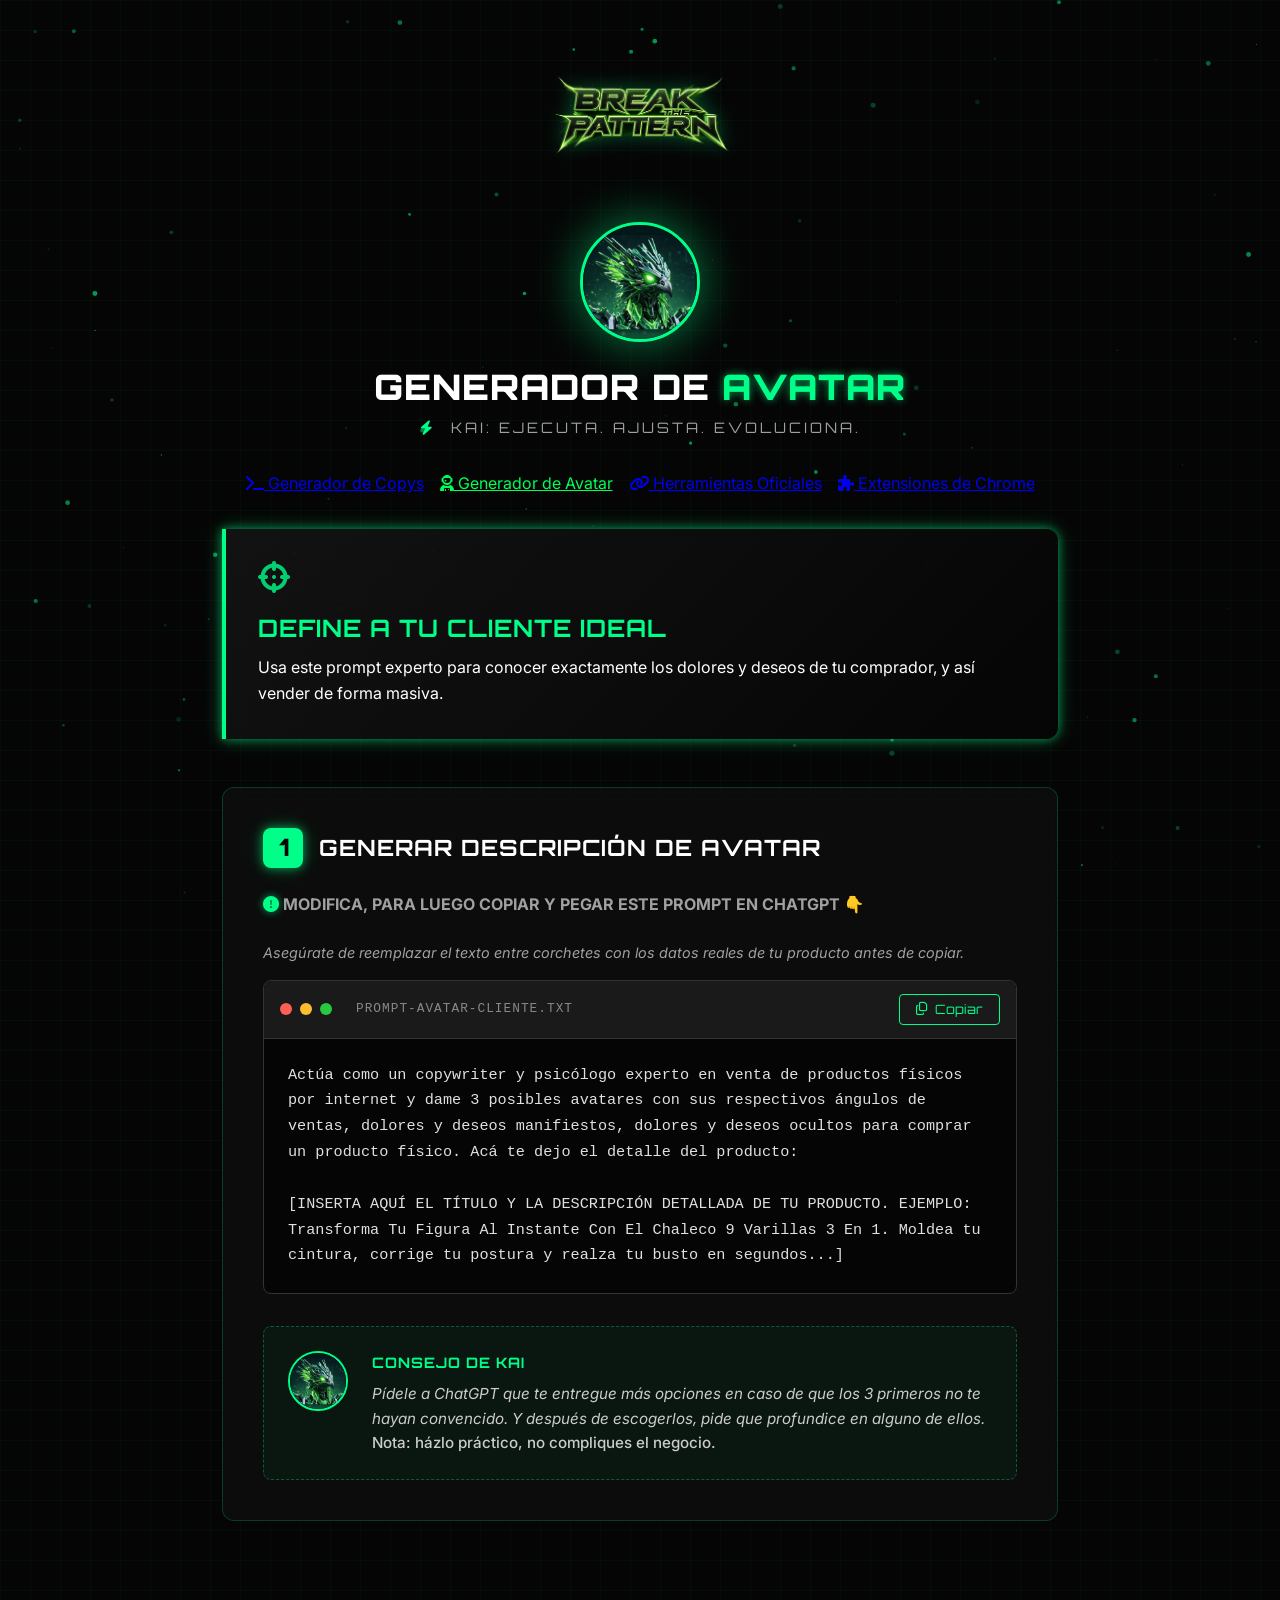
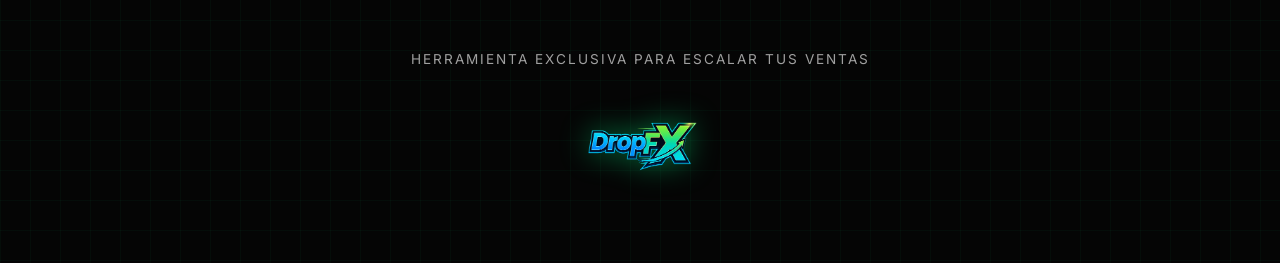
==== avatar.html @ f3566541 "feat: add avatar page and update navigation" ====
<!DOCTYPE html>
<html lang="es">
<head>
    <meta charset="UTF-8">
    <meta name="viewport" content="width=device-width, initial-scale=1.0">
    <title>Generador de Avatar | Break The Pattern</title>
    <!-- Google Fonts -->
    <link rel="preconnect" href="https://fonts.googleapis.com">
    <link rel="preconnect" href="https://fonts.gstatic.com" crossorigin>
    <link href="https://fonts.googleapis.com/css2?family=Inter:wght@400;500;700&family=Orbitron:wght@500;700;900&display=swap" rel="stylesheet">
    <!-- Font Awesome -->
    <link rel="stylesheet" href="https://cdnjs.cloudflare.com/ajax/libs/font-awesome/6.4.0/css/all.min.css">
    <!-- Main Stylesheet -->
    <link rel="stylesheet" href="styles.css">
</head>
<body class="grid-bg">
    <canvas id="particleCanvas"></canvas>
    
    <div class="container links-container">
        
        <!-- HEADER -->
        <header class="header" style="margin-bottom: 2rem;">
            <div class="logo-container" style="margin-bottom: 1rem;">
                <img src="assets/logo.png" alt="Break The Pattern Logo" class="brand-logo" style="max-width: 250px;">
            </div>
            
            <div class="kai-avatar-container" style="width: 120px; height: 120px;">
                <div class="avatar-glow"></div>
                <img src="assets/avatar.jpg" alt="Kai Avatar" class="kai-avatar">
            </div>

            <div class="header-text">
                <h1 class="main-title" style="font-size: 2.2rem; margin-top: 1rem;">GENERADOR DE <span class="text-glow">AVATAR</span></h1>
                <p class="kai-message" style="margin-top: 0.5rem;"><i class="fa-solid fa-bolt"></i> KAI: EJECUTA. AJUSTA. EVOLUCIONA.</p>
            </div>

            <!-- NAVIGATION -->
            <div class="nav-links" style="margin-top: 2rem; display: flex; justify-content: center; gap: 1rem; flex-wrap: wrap;">
                <a href="index.html" class="nav-btn"><i class="fa-solid fa-terminal"></i> Generador de Copys</a>
                <a href="avatar.html" class="nav-btn" style="border-color: #00ff55; color: #00ff55;"><i class="fa-solid fa-user-astronaut"></i> Generador de Avatar</a>
                <a href="enlaces.html" class="nav-btn"><i class="fa-solid fa-link"></i> Herramientas Oficiales</a>
                <a href="extensiones.html" class="nav-btn"><i class="fa-solid fa-puzzle-piece"></i> Extensiones de Chrome</a>
            </div>
        </header>

        <main>
            <!-- INTRO BOX -->
            <div class="intro-box">
                <i class="fa-solid fa-crosshairs prompt-icon"></i>
                <h2>DEFINE A TU CLIENTE IDEAL</h2>
                <p>Usa este prompt experto para conocer exactamente los dolores y deseos de tu comprador, y así vender de forma masiva.</p>
            </div>

            <!-- PROMPT 1 -->
            <section class="prompt-section">
                <div class="section-header">
                    <div class="step-badge">1</div>
                    <div>
                        <h3 class="section-title">Generar Descripción de Avatar</h3>
                    </div>
                </div>
                
                <p class="instruction-text">
                    <i class="fa-solid fa-circle-exclamation text-glow"></i> 
                    <strong>MODIFICA, PARA LUEGO COPIAR Y PEGAR ESTE PROMPT EN CHATGPT 👇</strong>
                </p>
                <p class="text-gray mb-3" style="font-size: 0.9rem;">
                    <em>Asegúrate de reemplazar el texto entre corchetes con los datos reales de tu producto antes de copiar.</em>
                </p>

                <div class="code-panel">
                    <div class="panel-header">
                        <div class="dot red"></div>
                        <div class="dot yellow"></div>
                        <div class="dot green"></div>
                        <span class="panel-title">prompt-avatar-cliente.txt</span>
                        <button class="copy-btn" onclick="copyCode(this, 'code1')">
                            <i class="fa-regular fa-copy"></i> Copiar
                        </button>
                    </div>
                    <div class="panel-body" id="code1">Actúa como un copywriter y psicólogo experto en venta de productos físicos por internet y dame 3 posibles avatares con sus respectivos ángulos de ventas, dolores y deseos manifiestos, dolores y deseos ocultos para comprar un producto físico. Acá te dejo el detalle del producto: 

[INSERTA AQUÍ EL TÍTULO Y LA DESCRIPCIÓN DETALLADA DE TU PRODUCTO. EJEMPLO: Transforma Tu Figura Al Instante Con El Chaleco 9 Varillas 3 En 1. Moldea tu cintura, corrige tu postura y realza tu busto en segundos...]</div>
                </div>
                
                <div class="pro-tip mt-4">
                    <img src="assets/avatar.jpg" alt="Kai" class="small-kai">
                    <div class="pro-tip-content">
                        <h4>CONSEJO DE KAI</h4>
                        <p>Pídele a ChatGPT que te entregue más opciones en caso de que los 3 primeros no te hayan convencido. Y después de escogerlos, pide que profundice en alguno de ellos.</p>
                        <p class="mt-2 text-white" style="font-weight: 500; font-style: normal;">Nota: házlo práctico, no compliques el negocio.</p>
                    </div>
                </div>
            </section>

        </main>

    </div>

    <!-- DROP FX FOOTER -->
    <div style="text-align: center; padding-bottom: 3rem; margin-top: 2rem;">
        <p class="text-gray" style="font-size: 0.85rem; letter-spacing: 2px; margin-bottom: 1rem; text-transform: uppercase;">Herramienta exclusiva para escalar tus ventas</p>
        <a href="https://dropfx.vercel.app" target="_blank" style="display: inline-block; transition: transform 0.3s ease;" onmouseover="this.style.transform='scale(1.05)'" onmouseout="this.style.transform='scale(1)'">
            <img src="assets/dropfx_logo.png" alt="DropFX" style="max-width: 180px; filter: drop-shadow(0 0 15px rgba(0, 255, 136, 0.4));">
        </a>
    </div>

    <!-- Scripts -->
    <script src="particles.js"></script>
    <script src="script.js"></script>
</body>
</html>
---- styles.css ----
/* =========================================
   BREAK THE PATTERN - DESIGN SYSTEM
   ========================================= */

:root {
    /* Colors */
    --clr-neon-green: #00FF88;
    --clr-neon-green-dim: rgba(0, 255, 136, 0.2);
    --clr-black: #050505;
    --clr-dark-gray: #111111;
    --clr-surface: #1a1a1a;
    --clr-white: #ffffff;
    --clr-text-muted: #a0a0a0;

    /* Effects */
    --glow-primary: 0 0 10px rgba(0, 255, 136, 0.5), 0 0 20px rgba(0, 255, 136, 0.3);
    --glow-intense: 0 0 15px rgba(0, 255, 136, 0.8), 0 0 30px rgba(0, 255, 136, 0.5);
    
    /* Typography */
    --font-heading: 'Orbitron', sans-serif;
    --font-body: 'Inter', sans-serif;
}

/* =========================================
   RESET & BASE STYLES
   ========================================= */

* {
    margin: 0;
    padding: 0;
    box-sizing: border-box;
}

body {
    background-color: var(--clr-black);
    color: var(--clr-white);
    font-family: var(--font-body);
    line-height: 1.6;
    overflow-x: hidden;
    position: relative;
    min-height: 100vh;
}

canvas#particleCanvas {
    position: fixed;
    top: 0;
    left: 0;
    width: 100%;
    height: 100%;
    z-index: -1;
    pointer-events: none;
}

.container {
    max-width: 900px;
    margin: 0 auto;
    padding: 2rem;
    position: relative;
    z-index: 1;
}

/* Typography Utilities */
h1, h2, h3, h4, .panel-title {
    font-family: var(--font-heading);
    text-transform: uppercase;
    letter-spacing: 1px;
}

.text-glow {
    color: var(--clr-neon-green);
    text-shadow: 0 0 8px rgba(0, 255, 136, 0.6);
}

/* =========================================
   HEADER SECTION
   ========================================= */

.header {
    text-align: center;
    margin-bottom: 4rem;
    position: relative;
}

.logo-container {
    margin-bottom: 2rem;
}

.brand-logo {
    max-width: 300px;
    height: auto;
    filter: drop-shadow(0 0 10px rgba(0, 255, 136, 0.3));
}

.kai-avatar-container {
    position: relative;
    width: 150px;
    height: 150px;
    margin: 0 auto 1.5rem;
}

.kai-avatar {
    width: 100%;
    height: 100%;
    border-radius: 50%;
    object-fit: cover;
    border: 3px solid var(--clr-neon-green);
    position: relative;
    z-index: 2;
    background-color: var(--clr-dark-gray);
}

.avatar-glow {
    position: absolute;
    top: 50%;
    left: 50%;
    transform: translate(-50%, -50%);
    width: 100%;
    height: 100%;
    border-radius: 50%;
    background: var(--clr-neon-green);
    filter: blur(25px);
    opacity: 0.5;
    z-index: 1;
    animation: pulse 3s infinite alternate;
}

.kai-message {
    font-family: var(--font-heading);
    color: var(--clr-text-muted);
    font-size: 0.9rem;
    letter-spacing: 3px;
    margin-bottom: 1rem;
}

.kai-message i {
    color: var(--clr-neon-green);
    margin-right: 8px;
}

.main-title {
    font-size: 2.5rem;
    font-weight: 900;
    line-height: 1.2;
}

/* =========================================
   MAIN CONTENT & PROMPTS
   ========================================= */

.intro-box {
    background: linear-gradient(135deg, rgba(20,20,20,0.9) 0%, rgba(5,5,5,1) 100%);
    border-left: 4px solid var(--clr-neon-green);
    padding: 2rem;
    border-radius: 0 12px 12px 0;
    margin-bottom: 3rem;
    display: flex;
    flex-direction: column;
    box-shadow: var(--glow-primary);
}

.intro-box h2 {
    color: var(--clr-neon-green);
    font-size: 1.5rem;
    margin-bottom: 0.5rem;
}

.prompt-icon {
    font-size: 2rem;
    color: var(--clr-neon-green);
    margin-bottom: 1rem;
    opacity: 0.8;
}

.prompt-section {
    margin-bottom: 4rem;
    background: rgba(17, 17, 17, 0.6);
    border: 1px solid rgba(0, 255, 136, 0.2);
    border-radius: 12px;
    padding: 2.5rem;
    backdrop-filter: blur(10px);
    transition: transform 0.3s ease, box-shadow 0.3s ease;
}

.prompt-section:hover {
    border-color: rgba(0, 255, 136, 0.5);
    box-shadow: 0 10px 30px rgba(0, 255, 136, 0.1);
    transform: translateY(-2px);
}

.section-header {
    display: flex;
    align-items: center;
    gap: 1rem;
    margin-bottom: 1.5rem;
}

.step-badge {
    background-color: var(--clr-neon-green);
    color: var(--clr-black);
    width: 40px;
    height: 40px;
    display: flex;
    align-items: center;
    justify-content: center;
    font-family: var(--font-heading);
    font-size: 1.5rem;
    font-weight: 900;
    border-radius: 8px;
    box-shadow: var(--glow-primary);
}

.section-title {
    font-size: 1.4rem;
}

.instruction-text {
    font-size: 1rem;
    margin-bottom: 1.5rem;
    color: var(--clr-text-muted);
}

/* Code Panel Component */
.code-panel {
    background-color: var(--clr-black);
    border-radius: 8px;
    overflow: hidden;
    border: 1px solid #333;
    margin-bottom: 2rem;
}

.panel-header {
    background-color: #1a1a1a;
    padding: 0.8rem 1rem;
    display: flex;
    align-items: center;
    border-bottom: 1px solid #333;
}

.dot {
    width: 12px;
    height: 12px;
    border-radius: 50%;
    margin-right: 8px;
}

.dot.red { background-color: #ff5f56; }
.dot.yellow { background-color: #ffbd2e; }
.dot.green { background-color: #27c93f; }

.panel-title {
    color: #888;
    font-size: 0.8rem;
    margin-left: 1rem;
    font-family: monospace;
    flex-grow: 1;
}

.copy-btn {
    background: transparent;
    color: var(--clr-neon-green);
    border: 1px solid var(--clr-neon-green);
    padding: 0.4rem 1rem;
    border-radius: 4px;
    cursor: pointer;
    font-family: var(--font-heading);
    font-size: 0.8rem;
    transition: all 0.2s ease;
    display: flex;
    align-items: center;
    gap: 8px;
}

.copy-btn:hover {
    background: var(--clr-neon-green-dim);
    box-shadow: var(--glow-primary);
}

.copy-btn.copied {
    background: var(--clr-neon-green);
    color: var(--clr-black);
}

.panel-body {
    padding: 1.5rem;
    color: #e0e0e0;
    font-family: monospace;
    font-size: 0.95rem;
    white-space: pre-wrap;
    line-height: 1.7;
}

/* Pro Tip Component */
.pro-tip {
    display: flex;
    align-items: flex-start;
    gap: 1.5rem;
    background: rgba(0, 255, 136, 0.05);
    border: 1px dashed rgba(0, 255, 136, 0.3);
    padding: 1.5rem;
    border-radius: 8px;
}

.small-kai {
    width: 60px;
    height: 60px;
    border-radius: 50%;
    border: 2px solid var(--clr-neon-green);
    object-fit: cover;
}

.pro-tip-content h4 {
    color: var(--clr-neon-green);
    margin-bottom: 0.5rem;
    font-size: 0.9rem;
}

.pro-tip-content p {
    font-size: 0.95rem;
    color: #ccc;
    font-style: italic;
}

/* =========================================
   FOOTER NOTE
   ========================================= */

.final-note {
    text-align: center;
    margin-top: 5rem;
    padding-bottom: 4rem;
}

.success-banner {
    display: inline-block;
    padding: 1rem 3rem;
    background: linear-gradient(90deg, transparent 0%, rgba(0, 255, 136, 0.1) 50%, transparent 100%);
    border-top: 1px solid rgba(0, 255, 136, 0.3);
    border-bottom: 1px solid rgba(0, 255, 136, 0.3);
    margin-bottom: 3rem;
}

.success-banner h3 {
    font-size: 1.8rem;
    margin-bottom: 0.5rem;
}

.success-banner p {
    color: var(--clr-text-muted);
}

.impact-statement {
    display: flex;
    align-items: center;
    justify-content: center;
    gap: 1rem;
    font-size: 1.2rem;
    font-weight: 600;
}

.bracket {
    color: var(--clr-neon-green);
    font-family: var(--font-heading);
    font-size: 2.5rem;
    font-weight: 300;
    opacity: 0.7;
}

/* =========================================
   ANIMATIONS
   ========================================= */

@keyframes pulse {
    0% { transform: translate(-50%, -50%) scale(1); opacity: 0.3; }
    100% { transform: translate(-50%, -50%) scale(1.1); opacity: 0.6; }
}

/* =========================================
   ENLACES DE AFILIACION (NEW AESTHETIC)
   ========================================= */

.grid-bg {
    background-color: #050505;
    background-image: 
        linear-gradient(rgba(0, 255, 136, 0.03) 1px, transparent 1px),
        linear-gradient(90deg, rgba(0, 255, 136, 0.03) 1px, transparent 1px);
    background-size: 30px 30px;
}

.links-container {
    max-width: 900px;
    margin: 0 auto;
    padding: 2rem;
    font-family: 'Inter', sans-serif;
}

.custom-card {
    background: #050505; /* Solid black to cover grid */
    border: 2px solid;
    border-radius: 8px;
    padding: 1.5rem;
    position: relative;
    box-shadow: inset 0 0 10px rgba(0,0,0,0.5);
    transition: transform 0.3s ease, box-shadow 0.3s ease;
}

.custom-card:hover {
    transform: translateY(-2px);
    box-shadow: 0 4px 15px rgba(0,0,0,0.5);
}

.inner-card {
    border-width: 1px;
    padding: 1rem;
}

/* Colors and Borders */
.card-red { border-color: #ff4444; }
.card-green { border-color: #00ff55; }
.card-blue { border-color: #3498db; }
.card-purple { border-color: #a855f7; }
.card-green-alt { border-color: #00ff55; }
.card-yellow { border-color: #f1c40f; }
.card-blue-dark { border-color: #3b82f6; }
.card-red-dark { border-color: #ff3366; }

/* Text Colors */
.text-red { color: #ff4444; }
.text-green { color: #00ff55; }
.text-blue { color: #3498db; }
.text-purple { color: #a855f7; }
.text-yellow { color: #f1c40f; }
.text-blue-light { color: #3b82f6; }
.text-gray { color: #a0a0a0; font-size: 0.95rem; }
.text-white { color: #ffffff; }

/* Square Icons */
.square {
    display: inline-block;
    width: 10px;
    height: 10px;
    margin-right: 8px;
    vertical-align: middle;
}

.bg-red { background-color: #ff4444; }
.bg-green { background-color: #00ff55; }
.bg-blue { background-color: #3498db; }
.bg-purple { background-color: #a855f7; }
.bg-yellow { background-color: #f1c40f; }
.bg-white { background-color: #ffffff; }
.bg-blue-light { background-color: #3b82f6; }
.bg-orange { background-color: #ff6600; }
.bg-orange-dark { background-color: #cc5500; }
.bg-lime { background-color: #99ff00; }
.bg-lime-light { background-color: #aaff00; }

/* Utilities */
.mb-2 { margin-bottom: 0.5rem; }
.mb-3 { margin-bottom: 1rem; }
.mb-4 { margin-bottom: 1.5rem; }
.mt-4 { margin-top: 1.5rem; }

.card-title {
    font-size: 1.1rem;
    font-family: 'Inter', sans-serif;
    font-weight: 700;
    margin-bottom: 0.5rem;
    display: flex;
    align-items: center;
}

.feature-list {
    list-style: none;
    padding: 0;
}

.feature-list li {
    display: flex;
    align-items: center;
    gap: 8px;
    margin-bottom: 0.4rem;
    font-size: 0.9rem;
    color: #e0e0e0;
}

.list-green li span { color: #00ff55; }
.list-blue li span { color: #3498db; }
.list-blue-light li span { color: #3b82f6; }
.list-red li span { color: #ff4444; }

/* Cyber Links */
.links-row {
    display: flex;
    gap: 1rem;
    flex-wrap: wrap;
}

.cyber-link {
    display: flex;
    align-items: center;
    justify-content: space-between;
    background: transparent;
    border: 1px solid;
    border-radius: 4px;
    padding: 0.5rem 0.8rem;
    text-decoration: none;
    font-size: 0.85rem;
    transition: all 0.3s ease;
    flex: 1;
    min-width: 250px;
}

.cyber-link.no-bg {
    background: transparent;
}

.single-link {
    max-width: 100%;
}

.cyber-link:hover {
    background: rgba(255, 255, 255, 0.05);
    box-shadow: 0 0 10px rgba(255, 255, 255, 0.1);
}

.cyber-link.border-green { border-color: #00ff55; color: #00ff55; }
.cyber-link.border-purple { border-color: #a855f7; color: #a855f7; }
.cyber-link.border-blue { border-color: #3498db; color: #3498db; }
.cyber-link.border-blue-light { border-color: #3b82f6; color: #3b82f6; }
.cyber-link.border-red { border-color: #ff3366; color: #ff3366; }

.cyber-link.border-green .link-right { color: #00ff55; }
.cyber-link.border-purple .link-right { color: #a855f7; }
.cyber-link.border-blue .link-right { color: #3498db; }
.cyber-link.border-blue-light .link-right { color: #3b82f6; }
.cyber-link.border-red .link-right { color: #ff3366; }

.cyber-link .link-left {
    display: flex;
    align-items: center;
    color: #fff;
    font-weight: 500;
}

.cyber-link .link-right {
    opacity: 0.8;
}

.arrow {
    margin-left: 4px;
}

.note-text {
    font-size: 0.85rem;
    color: #a0a0a0;
    display: flex;
    align-items: flex-start;
}

.note-text .square {
    margin-top: 4px;
    min-width: 10px;
}

.dot-separator {
    margin: 0 8px;
    color: #555;
}

/* Benefits Grid (Release It) */
.benefits-grid {
    display: grid;
    grid-template-columns: 1fr 1fr;
    gap: 1rem;
}

.benefit-box {
    display: flex;
    align-items: flex-start;
    padding: 0.6rem;
    border-radius: 4px;
    color: #000;
}

.benefit-box .square {
    margin-top: 4px;
    min-width: 10px;
}

.benefit-box strong {
    display: block;
    font-size: 0.9rem;
    line-height: 1.2;
}

.benefit-box span {
    font-size: 0.8rem;
    opacity: 0.8;
}

.bg-orange { background-color: #ff6600; }
.bg-orange-dark { background-color: #cc5500; color: #fff; }
.bg-lime { background-color: #99ff00; }
.bg-lime-light { background-color: #aaff00; }

/* Extensions List Aesthetic */
.ext-list {
    display: flex;
    flex-direction: column;
    gap: 1.5rem;
    max-width: 900px;
    margin: 0 auto;
}

.ext-item {
    display: block;
    text-decoration: none;
    transition: all 0.3s ease;
    padding: 1rem;
    border-radius: 8px;
    position: relative;
    overflow: hidden;
}

.ext-item::after {
    content: '';
    position: absolute;
    right: 20px;
    top: 50%;
    transform: translateY(-50%);
    color: #00ff55;
    font-family: "Font Awesome 6 Free";
    font-weight: 900;
    content: "\f08e"; /* External link icon */
    opacity: 0;
    transition: all 0.3s;
    font-size: 1.2rem;
}

.ext-item:hover {
    background: rgba(0, 255, 136, 0.05);
    box-shadow: 0 0 20px rgba(0, 255, 136, 0.05);
    transform: translateX(8px);
}

.ext-item:hover::after {
    opacity: 1;
    right: 15px;
}

.ext-title {
    color: #00ff55;
    font-size: 1.2rem;
    font-family: var(--font-heading);
    font-weight: 700;
    display: flex;
    align-items: center;
    letter-spacing: 1px;
    margin-bottom: 0;
    text-transform: uppercase;
}

.ext-desc {
    border-left: 2px solid #00ff55;
    margin-left: 4px; /* to theoretically align center with the 10px square */
    padding-left: 20px;
    padding-top: 10px;
    padding-bottom: 5px;
    position: relative;
}

.ext-desc::before {
    content: '';
    position: absolute;
    left: 0;
    top: 20px;
    width: 15px;
    height: 2px;
    background: #00ff55;
    border-radius: 0 2px 2px 0;
}

.ext-desc p {
    color: #a0a0a0;
    font-size: 0.95rem;
    line-height: 1.6;
    margin: 0;
    transition: color 0.3s;
    max-width: 100%;
}


.ext-item:hover .ext-desc p {
    color: #ffffff;
}

/* Ads Container */
.ads-container {
    display: grid;
    grid-template-columns: 1fr 1fr;
    gap: 1.5rem;
}

@media (max-width: 768px) {
    .benefits-grid, .ads-container, .links-row, .affiliate-grid {
        grid-template-columns: 1fr;
        flex-direction: column;
    }
}

/* =========================================
   PRINT STYLES FOR EXPORT TO PDF
   ========================================= */
@media print {
    body {
        background: white !important;
        color: black !important;
        font-size: 12pt;
    }
    
    canvas#particleCanvas,
    .avatar-glow,
    .copy-btn {
        display: none !important;
    }
    
    .container {
        max-width: 100%;
        padding: 0;
    }

    .kai-avatar {
        border-color: black;
    }
    
    .text-glow {
        color: black;
        text-shadow: none;
        font-weight: bold;
    }
    
    .intro-box {
        background: #f5f5f5;
        border-left: 4px solid black;
        box-shadow: none;
        color: black;
    }

    .intro-box h2 {
        color: black;
    }
    
    .prompt-section {
        background: transparent;
        border: 1px solid #ccc;
        box-shadow: none;
        page-break-inside: avoid;
    }
    
    .step-badge {
        background: black;
        color: white;
        box-shadow: none;
    }
    
    .code-panel {
        border: 1px solid #ccc;
    }
    
    .panel-header {
        background: #eee;
        border-bottom: 1px solid #ccc;
    }
    
    .panel-title {
        color: black;
        font-weight: bold;
    }
    
    .panel-body {
        color: black;
        background: white;
    }
    
    .pro-tip {
        background: #f9f9f9;
        border: 1px solid #ccc;
    }
    
    .pro-tip-content h4 {
        color: black;
    }
    
    .success-banner {
        background: transparent;
        border-top: 1px solid black;
        border-bottom: 1px solid black;
    }
    
    .bracket {
        color: black;
    }
}

/* Responsive constraints */
@media (max-width: 768px) {
    .main-title {
        font-size: 1.8rem;
    }
    
    .prompt-section {
        padding: 1.5rem;
    }
    
    .pro-tip {
        flex-direction: column;
        align-items: center;
        text-align: center;
    }
}
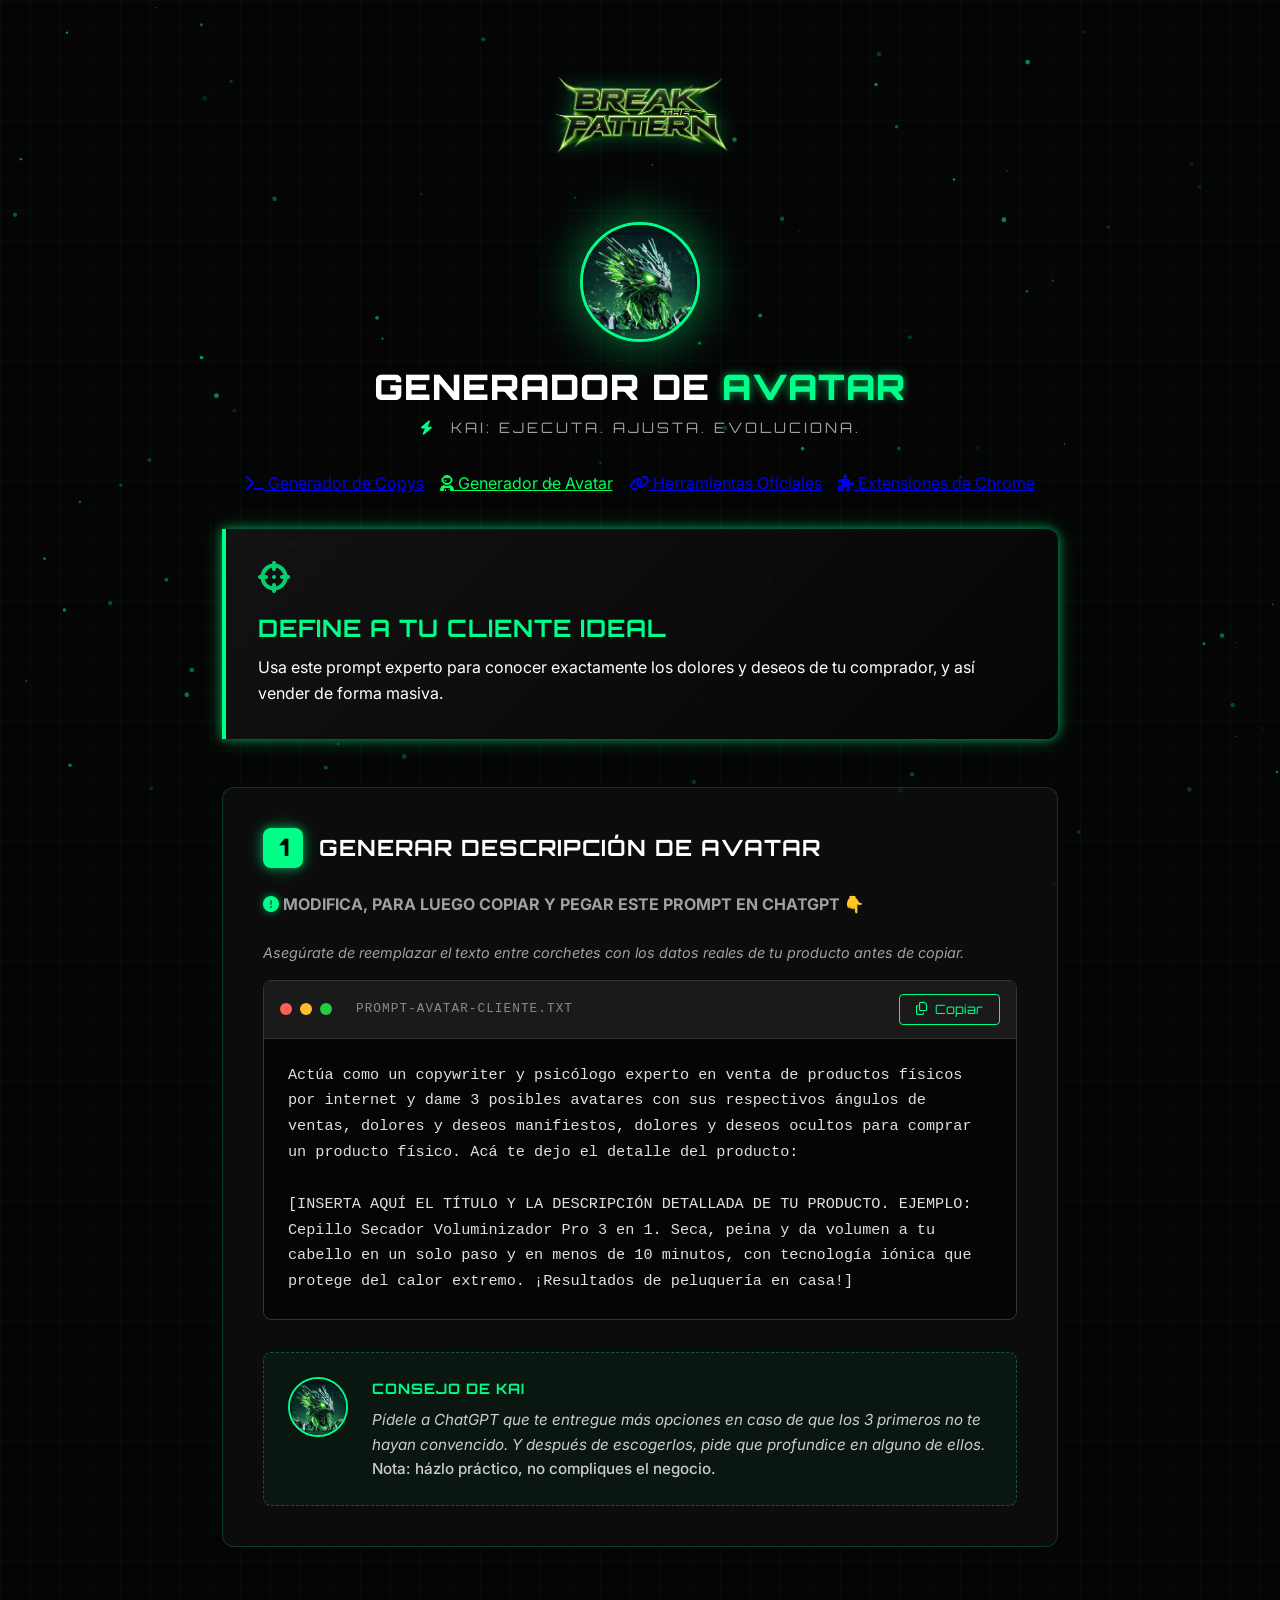
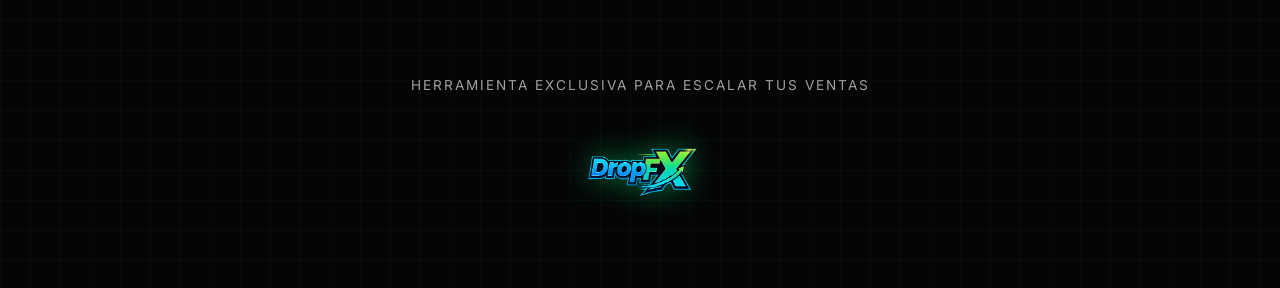
==== commit 53a7d041: "fix: update product example in avatar prompt" ====
--- a/avatar.html
+++ b/avatar.html
@@ -80,7 +80,7 @@
                     </div>
                     <div class="panel-body" id="code1">Actúa como un copywriter y psicólogo experto en venta de productos físicos por internet y dame 3 posibles avatares con sus respectivos ángulos de ventas, dolores y deseos manifiestos, dolores y deseos ocultos para comprar un producto físico. Acá te dejo el detalle del producto: 
 
-[INSERTA AQUÍ EL TÍTULO Y LA DESCRIPCIÓN DETALLADA DE TU PRODUCTO. EJEMPLO: Transforma Tu Figura Al Instante Con El Chaleco 9 Varillas 3 En 1. Moldea tu cintura, corrige tu postura y realza tu busto en segundos...]</div>
+[INSERTA AQUÍ EL TÍTULO Y LA DESCRIPCIÓN DETALLADA DE TU PRODUCTO. EJEMPLO: Cepillo Secador Voluminizador Pro 3 en 1. Seca, peina y da volumen a tu cabello en un solo paso y en menos de 10 minutos, con tecnología iónica que protege del calor extremo. ¡Resultados de peluquería en casa!]</div>
                 </div>
                 
                 <div class="pro-tip mt-4">
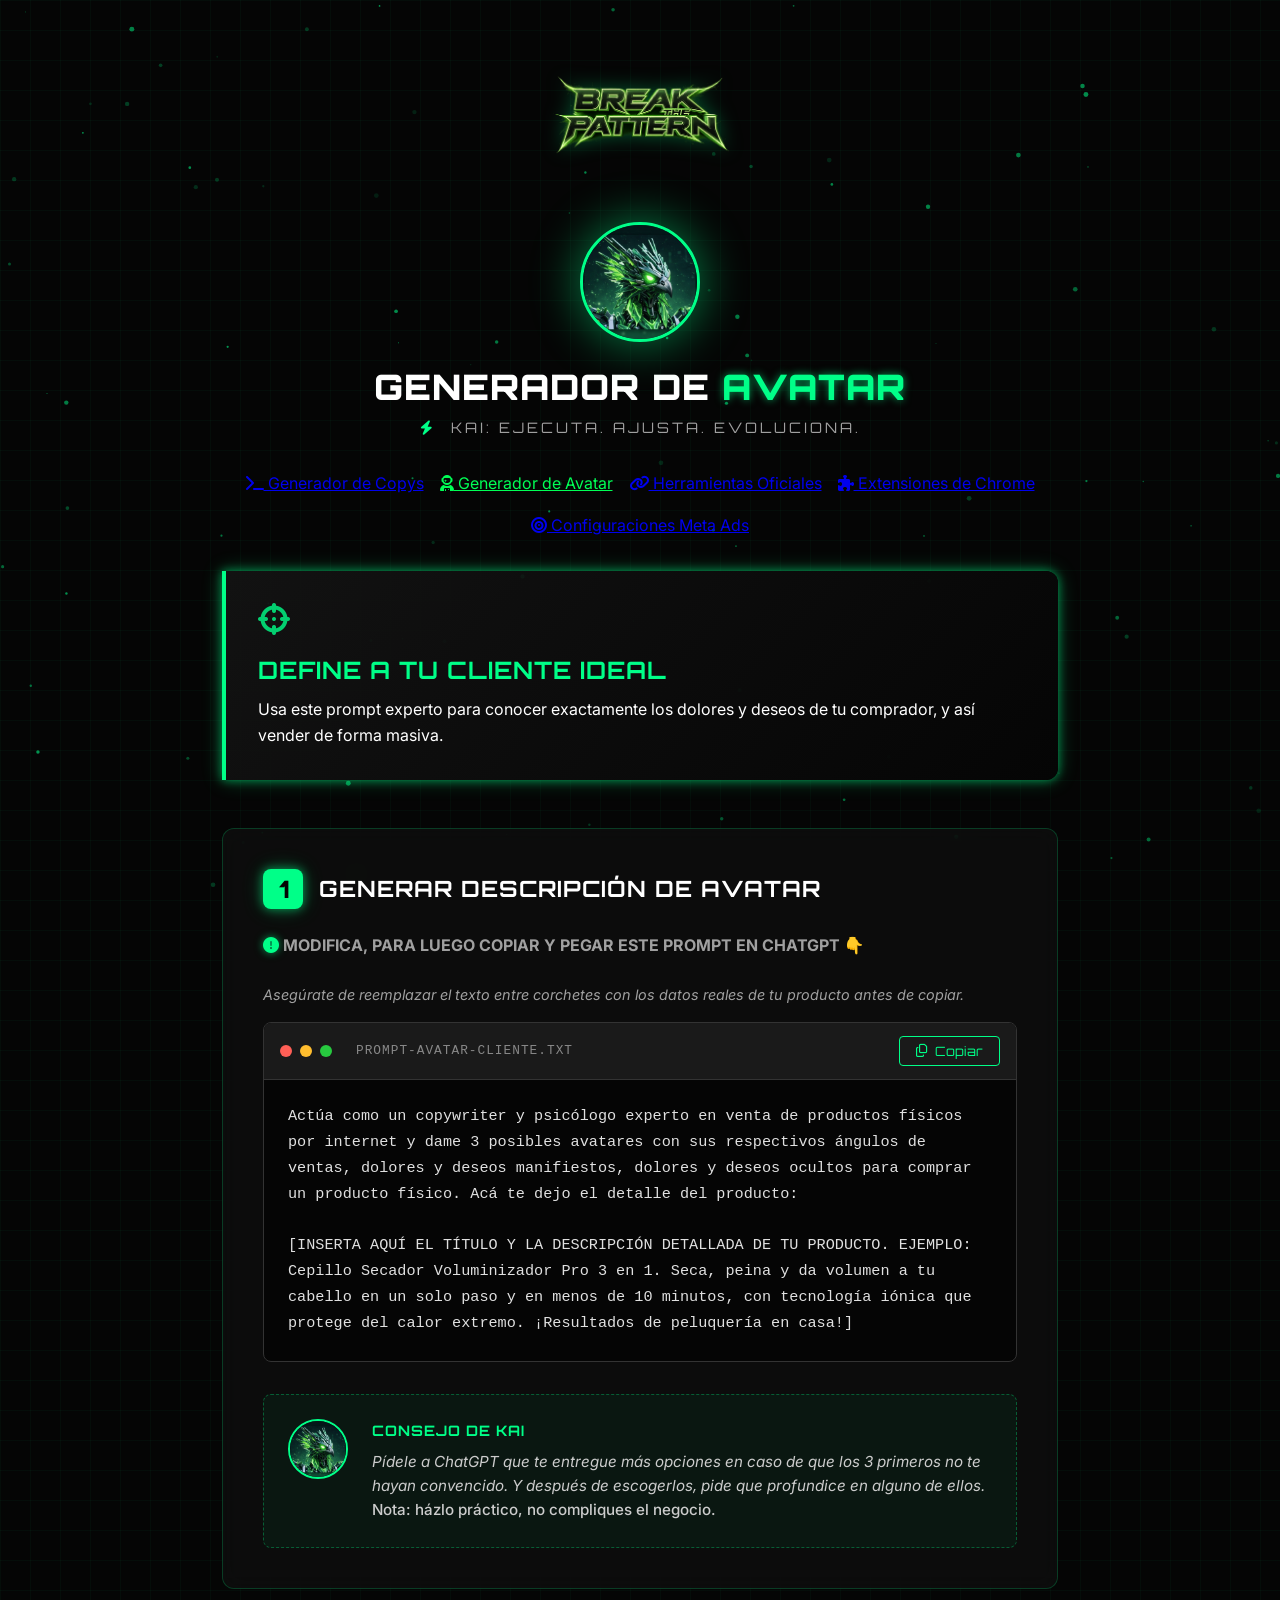
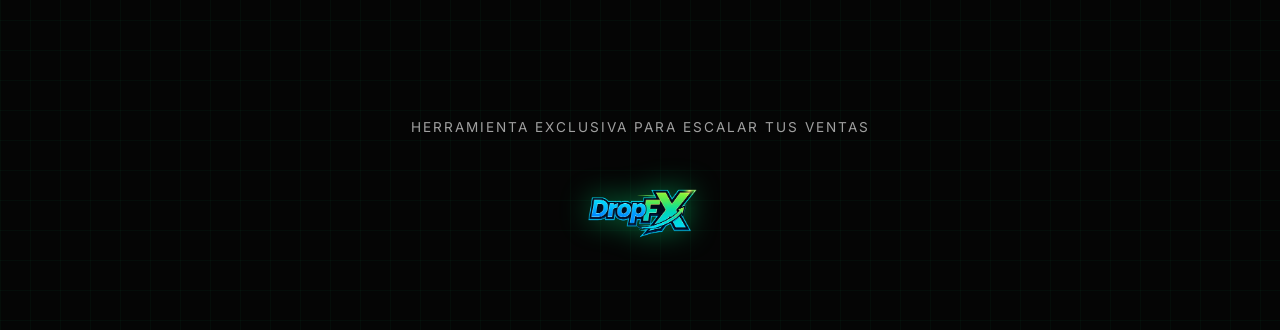
==== commit ef58de17: "feat: add meta ads guide module" ====
--- a/avatar.html
+++ b/avatar.html
@@ -40,6 +40,7 @@
                 <a href="avatar.html" class="nav-btn" style="border-color: #00ff55; color: #00ff55;"><i class="fa-solid fa-user-astronaut"></i> Generador de Avatar</a>
                 <a href="enlaces.html" class="nav-btn"><i class="fa-solid fa-link"></i> Herramientas Oficiales</a>
                 <a href="extensiones.html" class="nav-btn"><i class="fa-solid fa-puzzle-piece"></i> Extensiones de Chrome</a>
+                <a href="meta-ads.html" class="nav-btn"><i class="fa-solid fa-bullseye"></i> Configuraciones Meta Ads</a>
             </div>
         </header>
 
